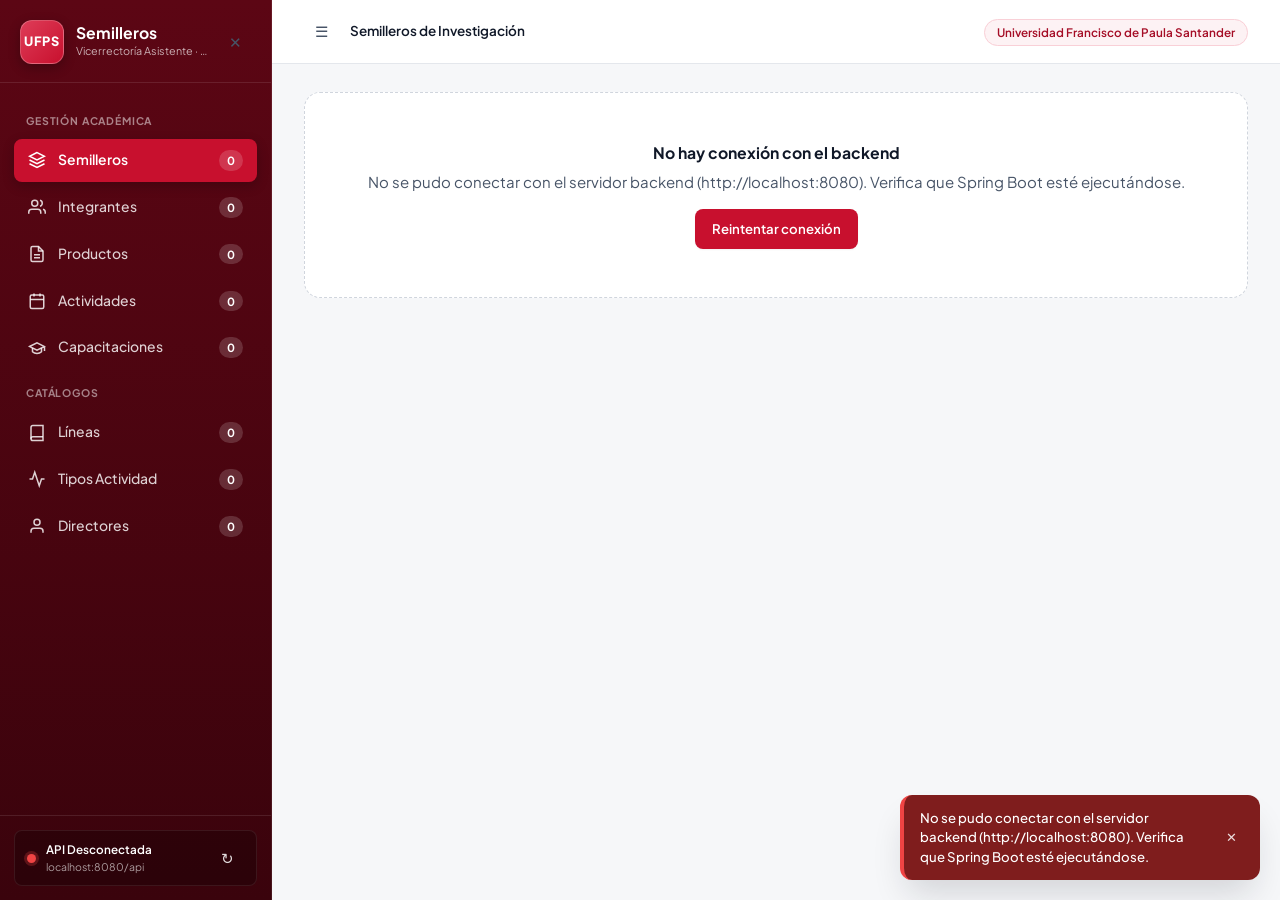
==== backend/src/main/resources/static/index.html @ df597738 "feat: add training management module with backend controllers and frontend views" ====
<!DOCTYPE html>
<html lang="es">
<head>
  <meta charset="UTF-8" />
  <meta name="viewport" content="width=device-width, initial-scale=1.0" />
  <title>Semilleros de Investigación · UFPS Cúcuta</title>
  <link rel="preconnect" href="https://fonts.googleapis.com" />
  <link rel="preconnect" href="https://fonts.gstatic.com" crossorigin />
  <link href="https://fonts.googleapis.com/css2?family=Plus+Jakarta+Sans:wght@400;500;600;700;800&display=swap" rel="stylesheet" />
  <link rel="stylesheet" href="css/tokens.css" />
  <link rel="stylesheet" href="css/base.css" />
  <link rel="stylesheet" href="css/components.css" />
</head>
<body>
  <div class="app-shell">
    <!-- Sidebar Institucional UFPS -->
    <aside class="sidebar" id="sidebar" aria-label="Navegación principal">
      <div class="sidebar__brand">
        <div class="brand-emblem" aria-hidden="true">UFPS</div>
        <div class="brand-text">
          <span class="brand-title">Semilleros</span>
          <span class="brand-subtitle">Vicerrectoría Asistente · Cúcuta</span>
        </div>
        <button class="icon-btn sidebar__close" id="sidebarCloseBtn" aria-label="Cerrar menú">
          ✕
        </button>
      </div>

      <nav class="sidebar__nav">
        <span class="nav-section-label">Gestión Académica</span>
        <a href="#/semilleros" class="nav-link" data-route="semilleros">
          <svg class="nav-icon" viewBox="0 0 24 24" fill="none" stroke="currentColor" stroke-width="2">
            <path d="M12 2L2 7l10 5 10-5-10-5z" />
            <path d="M2 17l10 5 10-5" />
            <path d="M2 12l10 5 10-5" />
          </svg>
          <span>Semilleros</span>
          <span class="nav-badge" id="navCountSemilleros">0</span>
        </a>
        <a href="#/integrantes" class="nav-link" data-route="integrantes">
          <svg class="nav-icon" viewBox="0 0 24 24" fill="none" stroke="currentColor" stroke-width="2">
            <path d="M17 21v-2a4 4 0 0 0-4-4H5a4 4 0 0 0-4 4v2" />
            <circle cx="9" cy="7" r="4" />
            <path d="M23 21v-2a4 4 0 0 0-3-3.87" />
            <path d="M16 3.13a4 4 0 0 1 0 7.75" />
          </svg>
          <span>Integrantes</span>
          <span class="nav-badge" id="navCountIntegrantes">0</span>
        </a>
        <a href="#/productos" class="nav-link" data-route="productos">
          <svg class="nav-icon" viewBox="0 0 24 24" fill="none" stroke="currentColor" stroke-width="2">
            <path d="M14 2H6a2 2 0 0 0-2 2v16a2 2 0 0 0 2 2h12a2 2 0 0 0 2-2V8z" />
            <polyline points="14 2 14 8 20 8" />
            <line x1="16" y1="13" x2="8" y2="13" />
            <line x1="16" y1="17" x2="8" y2="17" />
          </svg>
          <span>Productos</span>
          <span class="nav-badge" id="navCountProductos">0</span>
        </a>
        <a href="#/actividades" class="nav-link" data-route="actividades">
          <svg class="nav-icon" viewBox="0 0 24 24" fill="none" stroke="currentColor" stroke-width="2">
            <rect x="3" y="4" width="18" height="18" rx="2" ry="2" />
            <line x1="16" y1="2" x2="16" y2="6" />
            <line x1="8" y1="2" x2="8" y2="6" />
            <line x1="3" y1="10" x2="21" y2="10" />
          </svg>
          <span>Actividades</span>
          <span class="nav-badge" id="navCountActividades">0</span>
        </a>
        <a href="#/capacitaciones" class="nav-link" data-route="capacitaciones">
          <svg class="nav-icon" viewBox="0 0 24 24" fill="none" stroke="currentColor" stroke-width="2">
            <path d="M22 10v6M2 10l10-5 10 5-10 5z" />
            <path d="M6 12v5c3 3 9 3 12 0v-5" />
          </svg>
          <span>Capacitaciones</span>
          <span class="nav-badge" id="navCountCapacitaciones">0</span>
        </a>

        <span class="nav-section-label">Catálogos</span>
        <a href="#/lineas" class="nav-link" data-route="lineas">
          <svg class="nav-icon" viewBox="0 0 24 24" fill="none" stroke="currentColor" stroke-width="2">
            <path d="M4 19.5A2.5 2.5 0 0 1 6.5 17H20" />
            <path d="M6.5 2H20v20H6.5A2.5 2.5 0 0 1 4 19.5v-15A2.5 2.5 0 0 1 6.5 2z" />
          </svg>
          <span>Líneas</span>
          <span class="nav-badge" id="navCountLineas">0</span>
        </a>
        <a href="#/tipos-actividad" class="nav-link" data-route="tipos-actividad">
          <svg class="nav-icon" viewBox="0 0 24 24" fill="none" stroke="currentColor" stroke-width="2">
            <polyline points="22 12 18 12 15 21 9 3 6 12 2 12" />
          </svg>
          <span>Tipos Actividad</span>
          <span class="nav-badge" id="navCountTiposActividad">0</span>
        </a>
        <a href="#/directores" class="nav-link" data-route="directores">
          <svg class="nav-icon" viewBox="0 0 24 24" fill="none" stroke="currentColor" stroke-width="2">
            <path d="M20 21v-2a4 4 0 0 0-4-4H8a4 4 0 0 0-4 4v2" />
            <circle cx="12" cy="7" r="4" />
          </svg>
          <span>Directores</span>
          <span class="nav-badge" id="navCountDirectores">0</span>
        </a>
      </nav>

      <div class="sidebar__footer">
        <div class="api-status-card" id="apiStatusCard">
          <span class="status-dot" id="apiStatusDot"></span>
          <div class="api-status-info">
            <span class="api-status-label" id="apiStatusText">Conectando API...</span>
            <span class="api-status-url" id="apiStatusUrl">localhost:8080</span>
          </div>
          <button class="icon-btn icon-btn--light" id="refreshAllBtn" title="Sincronizar datos" aria-label="Sincronizar datos">
            ↻
          </button>
        </div>
      </div>
    </aside>

    <div class="sidebar-backdrop" id="sidebarBackdrop"></div>

    <!-- Contenido Principal -->
    <div class="main-wrapper">
      <header class="topbar">
        <div class="topbar__left">
          <button class="icon-btn mobile-menu-btn" id="mobileMenuBtn" aria-label="Abrir menú">
            ☰
          </button>
          <div class="breadcrumb" id="topbarBreadcrumb">
            <span class="breadcrumb__item is-active">Semilleros de Investigación</span>
          </div>
        </div>
        <div class="topbar__right">
          <span class="ufps-pill">Universidad Francisco de Paula Santander</span>
        </div>
      </header>

      <main class="main-content" id="appView" tabindex="-1">
        <div class="loading-state">
          <div class="spinner"></div>
          <p>Cargando sistema de semilleros...</p>
        </div>
      </main>
    </div>
  </div>

  <!-- Contenedores globales para Modales y Notificaciones -->
  <div id="modalRoot"></div>
  <div id="toastRoot" class="toast-container" aria-live="polite" aria-atomic="true"></div>

  <script type="module" src="js/app.js"></script>
</body>
</html>
---- backend/src/main/resources/static/css/tokens.css ----
:root {
  /* Paleta Institucional UFPS Cúcuta - Gama de Rojos */
  --ufps-red-50: #fdf2f4;
  --ufps-red-100: #fce7ea;
  --ufps-red-200: #f9d0d7;
  --ufps-red-300: #f3a8b5;
  --ufps-red-400: #eb768c;
  --ufps-red-500: #de3c58;
  --ufps-red-600: #c8102e; /* Rojo Institucional UFPS */
  --ufps-red-700: #a50d26;
  --ufps-red-800: #870c22;
  --ufps-red-900: #5c0614;
  --ufps-red-950: #3a030c;

  /* Neutros y Superficies */
  --bg-app: #f6f7f9;
  --bg-surface: #ffffff;
  --bg-subtle: #f1f3f5;
  --border-color: #e4e7ec;
  --border-strong: #d0d5dd;

  /* Tipografía */
  --text-primary: #101828;
  --text-secondary: #475467;
  --text-muted: #667085;
  --text-on-red: #ffffff;

  /* Estados Semánticos */
  --success-bg: #ecfdf3;
  --success-text: #027a48;
  --success-border: #abefc6;

  --warning-bg: #fffaeb;
  --warning-text: #b54708;
  --warning-border: #fedf89;

  --danger-bg: #fef3f2;
  --danger-text: #b42318;
  --danger-border: #fecdca;

  /* Sombras */
  --shadow-xs: 0 1px 2px rgba(16, 24, 40, 0.05);
  --shadow-sm: 0 1px 3px rgba(16, 24, 40, 0.08), 0 1px 2px rgba(16, 24, 40, 0.04);
  --shadow-md: 0 8px 20px -4px rgba(16, 24, 40, 0.08), 0 4px 8px -2px rgba(16, 24, 40, 0.03);
  --shadow-lg: 0 20px 35px -8px rgba(16, 24, 40, 0.16);
  --shadow-red: 0 8px 20px -4px rgba(200, 16, 46, 0.28);

  /* Radios y Dimensiones */
  --radius-sm: 8px;
  --radius-md: 12px;
  --radius-lg: 16px;
  --radius-full: 9999px;
  --sidebar-width: 272px;
  --topbar-height: 64px;

  /* Transiciones */
  --transition-fast: 150ms cubic-bezier(0.4, 0, 0.2, 1);
  --transition-base: 220ms cubic-bezier(0.4, 0, 0.2, 1);
}
---- backend/src/main/resources/static/css/base.css ----
*,
*::before,
*::after {
  box-sizing: border-box;
}

html,
body {
  margin: 0;
  padding: 0;
  height: 100%;
  font-family: 'Plus Jakarta Sans', -apple-system, BlinkMacSystemFont, 'Segoe UI', Roboto, sans-serif;
  font-size: 15px;
  line-height: 1.5;
  color: var(--text-primary);
  background-color: var(--bg-app);
  -webkit-font-smoothing: antialiased;
}

a {
  color: inherit;
  text-decoration: none;
}

button,
input,
select,
textarea {
  font: inherit;
  color: inherit;
}

button {
  cursor: pointer;
}

h1, h2, h3, h4, p {
  margin: 0;
}

/* Layout Principal */
.app-shell {
  display: flex;
  min-height: 100vh;
}

.main-wrapper {
  flex: 1;
  min-width: 0;
  margin-left: var(--sidebar-width);
  display: flex;
  flex-direction: column;
}

.main-content {
  flex: 1;
  padding: 28px 32px 48px;
  max-width: 1360px;
  width: 100%;
  margin: 0 auto;
}

/* Utilidades */
.sr-only {
  position: absolute;
  width: 1px;
  height: 1px;
  padding: 0;
  margin: -1px;
  overflow: hidden;
  clip: rect(0, 0, 0, 0);
  border: 0;
}

.text-muted {
  color: var(--text-muted);
}

.text-sm {
  font-size: 0.867rem;
}

.mt-1 { margin-top: 8px; }
.mt-2 { margin-top: 16px; }
.mt-3 { margin-top: 24px; }

@media (max-width: 960px) {
  .main-wrapper {
    margin-left: 0;
  }

  .main-content {
    padding: 20px 16px 40px;
  }
}
---- backend/src/main/resources/static/css/components.css ----
/* ==========================================================================
   Sidebar Institucional UFPS
   ========================================================================== */
.sidebar {
  position: fixed;
  inset: 0 auto 0 0;
  width: var(--sidebar-width);
  background: linear-gradient(180deg, var(--ufps-red-900) 0%, var(--ufps-red-950) 100%);
  color: var(--text-on-red);
  display: flex;
  flex-direction: column;
  z-index: 40;
  border-right: 1px solid rgba(255, 255, 255, 0.08);
  transition: transform var(--transition-base);
}

.sidebar__brand {
  display: flex;
  align-items: center;
  gap: 12px;
  padding: 20px 20px 18px;
  border-bottom: 1px solid rgba(255, 255, 255, 0.1);
}

.brand-emblem {
  width: 44px;
  height: 44px;
  border-radius: var(--radius-md);
  background: linear-gradient(135deg, var(--ufps-red-500), var(--ufps-red-600));
  display: grid;
  place-items: center;
  font-weight: 800;
  font-size: 0.85rem;
  letter-spacing: 0.06em;
  box-shadow: 0 4px 12px rgba(0, 0, 0, 0.28);
  border: 1px solid rgba(255, 255, 255, 0.25);
  flex-shrink: 0;
}

.brand-text {
  display: flex;
  flex-direction: column;
  min-width: 0;
}

.brand-title {
  font-weight: 700;
  font-size: 1.05rem;
  line-height: 1.2;
}

.brand-subtitle {
  font-size: 0.72rem;
  color: rgba(255, 255, 255, 0.68);
  white-space: nowrap;
  overflow: hidden;
  text-overflow: ellipsis;
}

.sidebar__close {
  display: none;
  margin-left: auto;
  color: #fff;
}

.sidebar__nav {
  flex: 1;
  padding: 18px 14px;
  display: flex;
  flex-direction: column;
  gap: 4px;
  overflow-y: auto;
}

.nav-section-label {
  font-size: 0.7rem;
  font-weight: 700;
  text-transform: uppercase;
  letter-spacing: 0.08em;
  color: rgba(255, 255, 255, 0.5);
  padding: 12px 12px 6px;
}

.nav-link {
  display: flex;
  align-items: center;
  gap: 12px;
  padding: 11px 14px;
  border-radius: var(--radius-sm);
  font-weight: 500;
  font-size: 0.93rem;
  color: rgba(255, 255, 255, 0.82);
  transition: background-color var(--transition-fast), color var(--transition-fast);
}

.nav-link:hover {
  background: rgba(255, 255, 255, 0.1);
  color: #ffffff;
}

.nav-link.is-active {
  background: var(--ufps-red-600);
  color: #ffffff;
  font-weight: 600;
  box-shadow: 0 4px 12px rgba(0, 0, 0, 0.22);
}

.nav-icon {
  width: 18px;
  height: 18px;
  flex-shrink: 0;
}

.nav-badge {
  margin-left: auto;
  background: rgba(255, 255, 255, 0.16);
  color: #ffffff;
  font-size: 0.75rem;
  font-weight: 700;
  padding: 2px 8px;
  border-radius: var(--radius-full);
}

.sidebar__footer {
  padding: 14px;
  border-top: 1px solid rgba(255, 255, 255, 0.1);
}

.api-status-card {
  display: flex;
  align-items: center;
  gap: 10px;
  padding: 10px 12px;
  border-radius: var(--radius-sm);
  background: rgba(0, 0, 0, 0.24);
  border: 1px solid rgba(255, 255, 255, 0.08);
}

.status-dot {
  width: 9px;
  height: 9px;
  border-radius: 50%;
  background: #f59e0b;
  flex-shrink: 0;
}

.status-dot.is-online {
  background: #22c55e;
  box-shadow: 0 0 0 3px rgba(34, 197, 94, 0.22);
}

.status-dot.is-offline {
  background: #ef4444;
  box-shadow: 0 0 0 3px rgba(239, 68, 68, 0.25);
}

.api-status-info {
  display: flex;
  flex-direction: column;
  min-width: 0;
  flex: 1;
}

.api-status-label {
  font-size: 0.78rem;
  font-weight: 600;
}

.api-status-url {
  font-size: 0.7rem;
  color: rgba(255, 255, 255, 0.6);
}

.sidebar-backdrop {
  display: none;
  position: fixed;
  inset: 0;
  background: rgba(16, 24, 40, 0.5);
  z-index: 35;
}

/* ==========================================================================
   Topbar & Breadcrumb
   ========================================================================== */
.topbar {
  position: sticky;
  top: 0;
  height: var(--topbar-height);
  background: rgba(255, 255, 255, 0.92);
  backdrop-filter: blur(10px);
  border-bottom: 1px solid var(--border-color);
  padding: 0 32px;
  display: flex;
  align-items: center;
  justify-content: space-between;
  gap: 16px;
  z-index: 20;
}

.topbar__left {
  display: flex;
  align-items: center;
  gap: 12px;
  min-width: 0;
}

.mobile-menu-btn {
  display: none;
}

.breadcrumb {
  display: flex;
  align-items: center;
  gap: 8px;
  font-size: 0.9rem;
  color: var(--text-muted);
  overflow: hidden;
  white-space: nowrap;
}

.breadcrumb__link {
  color: var(--text-secondary);
  font-weight: 500;
}

.breadcrumb__link:hover {
  color: var(--ufps-red-600);
}

.breadcrumb__sep {
  color: var(--border-strong);
}

.breadcrumb__item.is-active {
  color: var(--text-primary);
  font-weight: 600;
  overflow: hidden;
  text-overflow: ellipsis;
}

.ufps-pill {
  font-size: 0.78rem;
  font-weight: 600;
  color: var(--ufps-red-700);
  background: var(--ufps-red-50);
  border: 1px solid var(--ufps-red-200);
  padding: 5px 12px;
  border-radius: var(--radius-full);
  white-space: nowrap;
}

/* ==========================================================================
   Headers de Vista, KPIs y Filtros
   ========================================================================== */
.page-header {
  display: flex;
  flex-wrap: wrap;
  align-items: flex-end;
  justify-content: space-between;
  gap: 16px;
  margin-bottom: 24px;
}

.page-title {
  font-size: 1.65rem;
  font-weight: 800;
  letter-spacing: -0.02em;
  color: var(--text-primary);
}

.page-subtitle {
  margin-top: 4px;
  color: var(--text-secondary);
  font-size: 0.95rem;
}

.page-actions {
  display: flex;
  flex-wrap: wrap;
  gap: 10px;
}

.kpi-grid {
  display: grid;
  grid-template-columns: repeat(auto-fit, minmax(210px, 1fr));
  gap: 16px;
  margin-bottom: 24px;
}

.kpi-card {
  background: var(--bg-surface);
  border: 1px solid var(--border-color);
  border-radius: var(--radius-md);
  padding: 18px 20px;
  box-shadow: var(--shadow-xs);
  display: flex;
  flex-direction: column;
  gap: 6px;
  position: relative;
  overflow: hidden;
}

.kpi-card::before {
  content: '';
  position: absolute;
  top: 0;
  left: 0;
  width: 4px;
  height: 100%;
  background: var(--ufps-red-600);
}

.kpi-label {
  font-size: 0.8rem;
  font-weight: 600;
  color: var(--text-muted);
  text-transform: uppercase;
  letter-spacing: 0.04em;
}

.kpi-value {
  font-size: 1.85rem;
  font-weight: 800;
  color: var(--text-primary);
  line-height: 1.1;
}

.kpi-hint {
  font-size: 0.8rem;
  color: var(--text-secondary);
}

.kpi-card.is-clickable {
  cursor: pointer;
  transition: transform var(--transition-fast), box-shadow var(--transition-fast), border-color var(--transition-fast);
}

.kpi-card.is-clickable:hover {
  transform: translateY(-2px);
  box-shadow: var(--shadow-md);
  border-color: var(--ufps-red-200);
}

.kpi-card.is-clickable:focus-visible {
  outline: 2px solid var(--ufps-red-600);
  outline-offset: 2px;
}

.kpi-card.is-active {
  border-color: var(--ufps-red-500);
  background: var(--bg-surface);
  box-shadow: 0 0 0 1px var(--ufps-red-500);
}

.toolbar {
  background: var(--bg-surface);
  border: 1px solid var(--border-color);
  border-radius: var(--radius-md);
  padding: 14px 16px;
  margin-bottom: 22px;
  display: flex;
  flex-wrap: wrap;
  gap: 12px;
  align-items: center;
  box-shadow: var(--shadow-xs);
}

.search-box {
  position: relative;
  flex: 1 1 260px;
}

.search-box__icon {
  position: absolute;
  left: 12px;
  top: 50%;
  transform: translateY(-50%);
  color: var(--text-muted);
  pointer-events: none;
}

.search-box__input {
  width: 100%;
  padding: 9px 12px 9px 36px;
  border: 1px solid var(--border-strong);
  border-radius: var(--radius-sm);
  background: var(--bg-surface);
  font-size: 0.9rem;
  transition: border-color var(--transition-fast), box-shadow var(--transition-fast);
}

.search-box__input:focus {
  outline: none;
  border-color: var(--ufps-red-600);
  box-shadow: 0 0 0 3px var(--ufps-red-100);
}

.filter-select {
  padding: 9px 12px;
  border: 1px solid var(--border-strong);
  border-radius: var(--radius-sm);
  background: var(--bg-surface);
  font-size: 0.88rem;
  min-width: 190px;
}

.filter-select:focus {
  outline: none;
  border-color: var(--ufps-red-600);
  box-shadow: 0 0 0 3px var(--ufps-red-100);
}

/* ==========================================================================
   Botones
   ========================================================================== */
.btn {
  display: inline-flex;
  align-items: center;
  justify-content: center;
  gap: 8px;
  padding: 9px 16px;
  border-radius: var(--radius-sm);
  font-weight: 600;
  font-size: 0.88rem;
  border: 1px solid transparent;
  transition: all var(--transition-fast);
  white-space: nowrap;
}

.btn--primary {
  background: var(--ufps-red-600);
  color: #ffffff;
  box-shadow: var(--shadow-xs);
}

.btn--primary:hover {
  background: var(--ufps-red-700);
  box-shadow: var(--shadow-red);
}

.btn--secondary {
  background: var(--bg-surface);
  color: var(--text-primary);
  border-color: var(--border-strong);
}

.btn--secondary:hover {
  background: var(--bg-subtle);
}

.btn--soft-red {
  background: var(--ufps-red-50);
  color: var(--ufps-red-700);
  border-color: var(--ufps-red-200);
}

.btn--soft-red:hover {
  background: var(--ufps-red-100);
}

.btn--danger {
  background: var(--danger-bg);
  color: var(--danger-text);
  border-color: var(--danger-border);
}

.btn--danger:hover {
  background: #fee4e2;
}

.btn--sm {
  padding: 6px 11px;
  font-size: 0.8rem;
}

.btn:disabled {
  opacity: 0.6;
  cursor: not-allowed;
}

.icon-btn {
  width: 34px;
  height: 34px;
  border-radius: var(--radius-sm);
  border: 1px solid transparent;
  background: transparent;
  display: inline-grid;
  place-items: center;
  color: var(--text-secondary);
  transition: background-color var(--transition-fast), color var(--transition-fast);
}

.icon-btn:hover {
  background: var(--bg-subtle);
  color: var(--text-primary);
}

.icon-btn--light {
  color: rgba(255, 255, 255, 0.85);
}

.icon-btn--light:hover {
  background: rgba(255, 255, 255, 0.14);
  color: #ffffff;
}

/* ==========================================================================
   Tarjetas de Semilleros
   ========================================================================== */
.cards-grid {
  display: grid;
  grid-template-columns: repeat(auto-fill, minmax(340px, 1fr));
  gap: 20px;
}

.semillero-card {
  background: var(--bg-surface);
  border: 1px solid var(--border-color);
  border-radius: var(--radius-lg);
  padding: 20px;
  box-shadow: var(--shadow-sm);
  display: flex;
  flex-direction: column;
  gap: 14px;
  transition: transform var(--transition-fast), box-shadow var(--transition-fast), border-color var(--transition-fast);
}

.semillero-card:hover {
  transform: translateY(-2px);
  box-shadow: var(--shadow-md);
  border-color: var(--ufps-red-200);
}

.semillero-card__header {
  display: flex;
  align-items: flex-start;
  justify-content: space-between;
  gap: 12px;
}

.sigla-badge {
  display: inline-flex;
  align-items: center;
  padding: 4px 10px;
  border-radius: var(--radius-sm);
  background: var(--ufps-red-600);
  color: #ffffff;
  font-weight: 800;
  font-size: 0.78rem;
  letter-spacing: 0.05em;
}

.semillero-card__title {
  font-size: 1.08rem;
  font-weight: 700;
  color: var(--text-primary);
  line-height: 1.3;
  cursor: pointer;
}

.semillero-card__title:hover {
  color: var(--ufps-red-600);
}

.semillero-card__group {
  font-size: 0.84rem;
  color: var(--text-secondary);
  font-weight: 500;
}

.semillero-card__meta {
  display: flex;
  flex-direction: column;
  gap: 6px;
  padding: 12px;
  border-radius: var(--radius-sm);
  background: var(--bg-app);
  font-size: 0.84rem;
}

.meta-row {
  display: flex;
  justify-content: space-between;
  gap: 8px;
}

.meta-row__label {
  color: var(--text-muted);
}

.meta-row__value {
  font-weight: 600;
  color: var(--text-primary);
  text-align: right;
}

.tags-wrap {
  display: flex;
  flex-wrap: wrap;
  gap: 6px;
}

.tag {
  display: inline-flex;
  align-items: center;
  gap: 6px;
  padding: 4px 10px;
  border-radius: var(--radius-full);
  font-size: 0.76rem;
  font-weight: 600;
  background: var(--ufps-red-50);
  color: var(--ufps-red-800);
  border: 1px solid var(--ufps-red-200);
}

.tag__remove {
  border: none;
  background: transparent;
  color: var(--ufps-red-700);
  font-weight: 700;
  padding: 0 2px;
  line-height: 1;
}

.tag__remove:hover {
  color: var(--ufps-red-900);
}

.semillero-card__footer {
  margin-top: auto;
  padding-top: 12px;
  border-top: 1px solid var(--border-color);
  display: flex;
  align-items: center;
  justify-content: space-between;
  gap: 8px;
}

.card-actions {
  display: flex;
  gap: 6px;
}

.card-divider {
  border: 0;
  border-top: 1px solid var(--border-color);
  margin: 0;
}

.view-toggle {
  display: inline-flex;
  align-items: center;
  background: var(--bg-surface);
  border: 1px solid var(--border-color);
  border-radius: var(--radius-sm);
  padding: 3px;
  gap: 3px;
}

.view-toggle__btn {
  border: 0;
  background: transparent;
  color: var(--text-secondary);
  font-family: inherit;
  font-size: 0.82rem;
  font-weight: 600;
  padding: 6px 12px;
  border-radius: calc(var(--radius-sm) - 2px);
  cursor: pointer;
  transition: background var(--transition-fast), color var(--transition-fast);
}

.view-toggle__btn:hover {
  color: var(--text-primary);
}

.view-toggle__btn.is-active {
  background: var(--ufps-red-600);
  color: #ffffff;
}

/* ==========================================================================
   Vista Detalle de Semillero
   ========================================================================== */
.hero-banner {
  background: linear-gradient(125deg, var(--ufps-red-700) 0%, var(--ufps-red-900) 100%);
  color: #ffffff;
  border-radius: var(--radius-lg);
  padding: 26px 28px;
  box-shadow: var(--shadow-red);
  margin-bottom: 24px;
  display: flex;
  flex-wrap: wrap;
  justify-content: space-between;
  gap: 20px;
}

.hero-banner__sigla {
  display: inline-block;
  padding: 4px 12px;
  border-radius: var(--radius-full);
  background: rgba(255, 255, 255, 0.18);
  border: 1px solid rgba(255, 255, 255, 0.25);
  font-size: 0.78rem;
  font-weight: 700;
  letter-spacing: 0.06em;
  margin-bottom: 10px;
}

.hero-banner__title {
  font-size: 1.7rem;
  font-weight: 800;
  line-height: 1.2;
}

.hero-banner__subtitle {
  margin-top: 6px;
  color: rgba(255, 255, 255, 0.85);
  font-size: 0.95rem;
}

.hero-banner__actions {
  display: flex;
  align-items: flex-start;
  gap: 10px;
  flex-wrap: wrap;
}

.btn--white-outline {
  background: rgba(255, 255, 255, 0.12);
  color: #ffffff;
  border: 1px solid rgba(255, 255, 255, 0.3);
}

.btn--white-outline:hover {
  background: rgba(255, 255, 255, 0.22);
}

.detail-grid {
  display: grid;
  grid-template-columns: repeat(12, 1fr);
  gap: 20px;
  margin-bottom: 24px;
}

.panel {
  background: var(--bg-surface);
  border: 1px solid var(--border-color);
  border-radius: var(--radius-md);
  padding: 20px;
  box-shadow: var(--shadow-xs);
}

.panel--span-7 { grid-column: span 7; }
.panel--span-5 { grid-column: span 5; }
.panel--span-12 { grid-column: span 12; }

.panel__header {
  display: flex;
  align-items: center;
  justify-content: space-between;
  gap: 12px;
  margin-bottom: 16px;
}

.panel__title {
  font-size: 1.05rem;
  font-weight: 700;
  color: var(--text-primary);
}

.info-blocks {
  display: grid;
  gap: 14px;
}

.info-block {
  padding: 12px 14px;
  border-radius: var(--radius-sm);
  background: var(--bg-app);
  border-left: 3px solid var(--ufps-red-600);
}

.info-block__label {
  font-size: 0.75rem;
  font-weight: 700;
  text-transform: uppercase;
  letter-spacing: 0.05em;
  color: var(--ufps-red-700);
  margin-bottom: 4px;
}

.info-block__text {
  font-size: 0.9rem;
  color: var(--text-secondary);
}

.inline-add-form {
  display: flex;
  gap: 8px;
  margin-top: 14px;
  padding-top: 14px;
  border-top: 1px solid var(--border-color);
}

.inline-add-form select {
  flex: 1;
  min-width: 0;
}

/* ==========================================================================
   Tablas Modernas
   ========================================================================== */
.table-card {
  background: var(--bg-surface);
  border: 1px solid var(--border-color);
  border-radius: var(--radius-md);
  box-shadow: var(--shadow-xs);
  overflow: hidden;
}

.table-responsive {
  overflow-x: auto;
}

.data-table {
  width: 100%;
  border-collapse: collapse;
  text-align: left;
}

.data-table th {
  padding: 13px 16px;
  font-size: 0.76rem;
  font-weight: 700;
  text-transform: uppercase;
  letter-spacing: 0.05em;
  color: var(--text-muted);
  background: var(--bg-app);
  border-bottom: 1px solid var(--border-color);
  white-space: nowrap;
}

.data-table td {
  padding: 14px 16px;
  border-bottom: 1px solid var(--border-color);
  font-size: 0.9rem;
  vertical-align: middle;
}

.data-table tbody tr:last-child td {
  border-bottom: none;
}

.data-table tbody tr:hover {
  background: var(--ufps-red-50);
}

.person-cell {
  display: flex;
  align-items: center;
  gap: 12px;
}

.avatar {
  width: 36px;
  height: 36px;
  border-radius: 50%;
  background: var(--ufps-red-100);
  color: var(--ufps-red-700);
  font-weight: 700;
  font-size: 0.82rem;
  display: grid;
  place-items: center;
  flex-shrink: 0;
}

.avatar--leader {
  background: var(--ufps-red-600);
  color: #ffffff;
}

.badge {
  display: inline-flex;
  align-items: center;
  gap: 5px;
  padding: 3px 10px;
  border-radius: var(--radius-full);
  font-size: 0.76rem;
  font-weight: 600;
}

.badge--leader {
  background: var(--ufps-red-100);
  color: var(--ufps-red-800);
  border: 1px solid var(--ufps-red-200);
}

.badge--member {
  background: var(--bg-subtle);
  color: var(--text-secondary);
}

.semillero-link-btn {
  display: inline-flex;
  align-items: center;
  gap: 6px;
  padding: 4px 10px;
  border-radius: var(--radius-sm);
  border: 1px solid var(--ufps-red-200);
  background: var(--ufps-red-50);
  color: var(--ufps-red-700);
  font-size: 0.82rem;
  font-weight: 600;
  transition: all var(--transition-fast);
}

.semillero-link-btn:hover {
  background: var(--ufps-red-600);
  color: #ffffff;
  border-color: var(--ufps-red-600);
}

/* ==========================================================================
   Tabs (Catálogos)
   ========================================================================== */
.tabs {
  display: inline-flex;
  background: var(--bg-surface);
  border: 1px solid var(--border-color);
  border-radius: var(--radius-sm);
  padding: 4px;
  gap: 4px;
  margin-bottom: 20px;
}

.tab-btn {
  border: none;
  background: transparent;
  padding: 8px 16px;
  border-radius: 6px;
  font-weight: 600;
  font-size: 0.88rem;
  color: var(--text-secondary);
}

.tab-btn.is-active {
  background: var(--ufps-red-600);
  color: #ffffff;
}

/* ==========================================================================
   Modales y Formularios
   ========================================================================== */
.modal-backdrop {
  position: fixed;
  inset: 0;
  background: rgba(16, 24, 40, 0.58);
  backdrop-filter: blur(3px);
  display: grid;
  place-items: center;
  padding: 16px;
  z-index: 60;
  animation: fadeIn 160ms ease-out;
}

.modal {
  width: 100%;
  max-width: 600px;
  max-height: 90vh;
  background: var(--bg-surface);
  border-radius: var(--radius-lg);
  box-shadow: var(--shadow-lg);
  display: flex;
  flex-direction: column;
  overflow: hidden;
  animation: slideUp 180ms ease-out;
}

.modal--sm {
  max-width: 440px;
}

.modal__header {
  padding: 18px 22px;
  border-bottom: 1px solid var(--border-color);
  display: flex;
  align-items: center;
  justify-content: space-between;
  gap: 12px;
}

.modal__title {
  font-size: 1.12rem;
  font-weight: 700;
}

.modal__body {
  padding: 20px 22px;
  overflow-y: auto;
}

.modal__footer {
  padding: 14px 22px;
  border-top: 1px solid var(--border-color);
  background: var(--bg-app);
  display: flex;
  justify-content: flex-end;
  gap: 10px;
}

.form-grid {
  display: grid;
  grid-template-columns: repeat(2, 1fr);
  gap: 14px;
}

.form-field {
  display: flex;
  flex-direction: column;
  gap: 6px;
}

.form-field--full {
  grid-column: 1 / -1;
}

.form-label {
  font-size: 0.84rem;
  font-weight: 600;
  color: var(--text-primary);
}

.form-control {
  width: 100%;
  padding: 9px 12px;
  border: 1px solid var(--border-strong);
  border-radius: var(--radius-sm);
  font-size: 0.9rem;
  background: var(--bg-surface);
}

.form-control:focus {
  outline: none;
  border-color: var(--ufps-red-600);
  box-shadow: 0 0 0 3px var(--ufps-red-100);
}

textarea.form-control {
  resize: vertical;
  min-height: 76px;
}

.checkbox-row {
  display: flex;
  align-items: center;
  gap: 10px;
  padding: 10px 12px;
  border: 1px solid var(--border-color);
  border-radius: var(--radius-sm);
  background: var(--bg-app);
  cursor: pointer;
}

.checkbox-grid {
  display: grid;
  grid-template-columns: repeat(auto-fill, minmax(220px, 1fr));
  gap: 8px;
  max-height: 165px;
  overflow-y: auto;
  padding: 8px;
  border: 1px solid var(--border-color);
  border-radius: var(--radius-sm);
}

.checkbox-chip {
  display: flex;
  align-items: center;
  gap: 8px;
  font-size: 0.84rem;
  padding: 6px 8px;
  border-radius: 6px;
  cursor: pointer;
}

.checkbox-chip:hover {
  background: var(--ufps-red-50);
}

.form-error {
  margin-top: 12px;
  padding: 10px 12px;
  border-radius: var(--radius-sm);
  background: var(--danger-bg);
  color: var(--danger-text);
  border: 1px solid var(--danger-border);
  font-size: 0.85rem;
}

/* ==========================================================================
   Toasts & Estados Vacíos / Carga
   ========================================================================== */
.toast-container {
  position: fixed;
  right: 20px;
  bottom: 20px;
  display: flex;
  flex-direction: column;
  gap: 10px;
  z-index: 80;
  max-width: 360px;
}

.toast {
  padding: 13px 16px;
  border-radius: var(--radius-md);
  background: var(--text-primary);
  color: #ffffff;
  font-size: 0.88rem;
  font-weight: 500;
  box-shadow: var(--shadow-lg);
  display: flex;
  align-items: center;
  justify-content: space-between;
  gap: 12px;
  border-left: 4px solid var(--ufps-red-500);
  animation: slideUp 180ms ease-out;
}

.toast--success { border-left-color: #22c55e; }
.toast--error { border-left-color: #ef4444; background: #7f1d1d; }

.loading-state,
.empty-state {
  background: var(--bg-surface);
  border: 1px dashed var(--border-strong);
  border-radius: var(--radius-lg);
  padding: 48px 24px;
  text-align: center;
  color: var(--text-secondary);
}

.empty-state__title {
  font-size: 1.05rem;
  font-weight: 700;
  color: var(--text-primary);
  margin-bottom: 6px;
}

.spinner {
  width: 34px;
  height: 34px;
  border: 3px solid var(--ufps-red-100);
  border-top-color: var(--ufps-red-600);
  border-radius: 50%;
  margin: 0 auto 14px;
  animation: spin 0.75s linear infinite;
}

@keyframes spin {
  to { transform: rotate(360deg); }
}

@keyframes fadeIn {
  from { opacity: 0; }
  to { opacity: 1; }
}

@keyframes slideUp {
  from { opacity: 0; transform: translateY(10px); }
  to { opacity: 1; transform: translateY(0); }
}

/* ==========================================================================
   Responsive
   ========================================================================== */
@media (max-width: 960px) {
  .sidebar {
    transform: translateX(-100%);
  }

  .sidebar.is-open {
    transform: translateX(0);
  }

  .sidebar__close,
  .mobile-menu-btn {
    display: inline-grid;
  }

  .sidebar-backdrop.is-open {
    display: block;
  }

  .topbar {
    padding: 0 16px;
  }

  .panel--span-7,
  .panel--span-5 {
    grid-column: span 12;
  }
}

@media (max-width: 640px) {
  .ufps-pill {
    display: none;
  }

  .form-grid {
    grid-template-columns: 1fr;
  }

  .cards-grid {
    grid-template-columns: 1fr;
  }
}
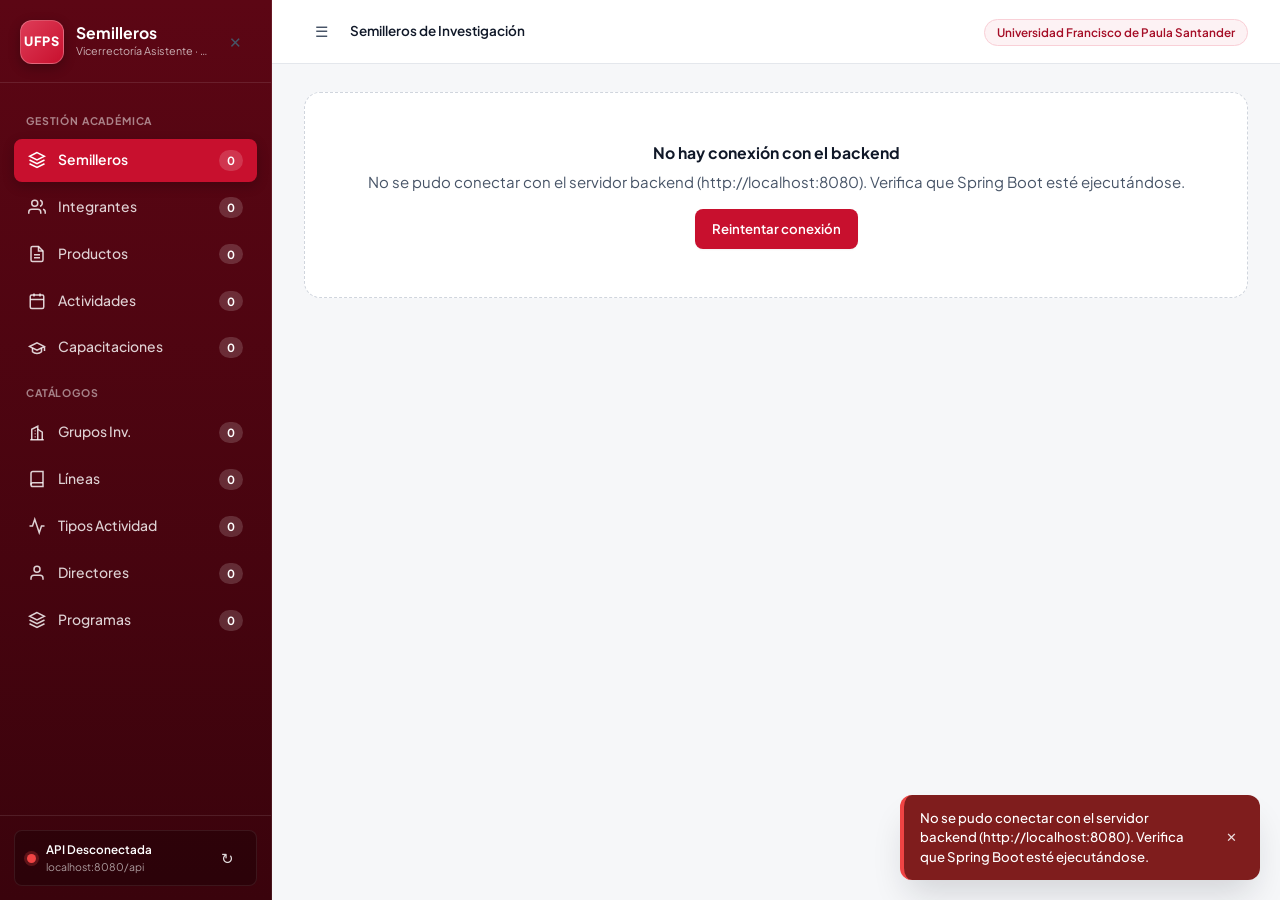
==== commit 3e980781: "feat: add semilleros management module with CRUD, photo upload, and frontend views" ====
--- a/backend/src/main/resources/static/index.html
+++ b/backend/src/main/resources/static/index.html
@@ -77,6 +77,18 @@
         </a>
 
         <span class="nav-section-label">Catálogos</span>
+        <a href="#/grupos-investigacion" class="nav-link" data-route="grupos-investigacion">
+          <svg class="nav-icon" viewBox="0 0 24 24" fill="none" stroke="currentColor" stroke-width="2">
+            <path d="M3 21h18" />
+            <path d="M5 21V7l8-4v18" />
+            <path d="M19 21V11l-6-4" />
+            <path d="M9 9h1" />
+            <path d="M9 13h1" />
+            <path d="M9 17h1" />
+          </svg>
+          <span>Grupos Inv.</span>
+          <span class="nav-badge" id="navCountGrupos">0</span>
+        </a>
         <a href="#/lineas" class="nav-link" data-route="lineas">
           <svg class="nav-icon" viewBox="0 0 24 24" fill="none" stroke="currentColor" stroke-width="2">
             <path d="M4 19.5A2.5 2.5 0 0 1 6.5 17H20" />
@@ -99,6 +111,15 @@
           </svg>
           <span>Directores</span>
           <span class="nav-badge" id="navCountDirectores">0</span>
+        </a>
+        <a href="#/programas" class="nav-link" data-route="programas">
+          <svg class="nav-icon" viewBox="0 0 24 24" fill="none" stroke="currentColor" stroke-width="2">
+            <path d="M12 2L2 7l10 5 10-5-10-5z" />
+            <path d="M2 17l10 5 10-5" />
+            <path d="M2 12l10 5 10-5" />
+          </svg>
+          <span>Programas</span>
+          <span class="nav-badge" id="navCountProgramas">0</span>
         </a>
       </nav>
 
--- a/backend/src/main/resources/static/css/components.css
+++ b/backend/src/main/resources/static/css/components.css
@@ -1216,3 +1216,74 @@
   }
 }
 
+/* =====================================================
+   Semillero Foto & Banner Styles
+   ===================================================== */
+.semillero-card__banner {
+  width: 100%;
+  height: 130px;
+  border-radius: var(--radius-md);
+  overflow: hidden;
+  background: var(--bg-app);
+  border: 1px solid var(--border-color);
+  cursor: pointer;
+  margin-bottom: 2px;
+}
+
+.semillero-card__banner-img {
+  width: 100%;
+  height: 100%;
+  object-fit: cover;
+  display: block;
+  transition: transform var(--transition-fast);
+}
+
+.semillero-card:hover .semillero-card__banner-img {
+  transform: scale(1.02);
+}
+
+.semillero-table-thumb {
+  width: 44px;
+  height: 44px;
+  border-radius: var(--radius-sm);
+  object-fit: cover;
+  border: 1px solid var(--border-color);
+  flex-shrink: 0;
+  background: var(--bg-surface);
+}
+
+.semillero-detail-emblem {
+  width: 88px;
+  height: 88px;
+  border-radius: var(--radius-md);
+  object-fit: cover;
+  border: 3px solid rgba(255, 255, 255, 0.95);
+  box-shadow: 0 4px 12px rgba(0, 0, 0, 0.15);
+  flex-shrink: 0;
+  background: var(--bg-surface);
+}
+
+.foto-upload-container {
+  display: flex;
+  align-items: center;
+  gap: 16px;
+  padding: 12px;
+  background: var(--bg-app);
+  border: 1px dashed var(--border-color);
+  border-radius: var(--radius-md);
+}
+
+.foto-upload-preview {
+  width: 72px;
+  height: 72px;
+  border-radius: var(--radius-sm);
+  border: 1px solid var(--border-color);
+  background: var(--bg-surface);
+  display: flex;
+  align-items: center;
+  justify-content: center;
+  overflow: hidden;
+  flex-shrink: 0;
+}
+
+
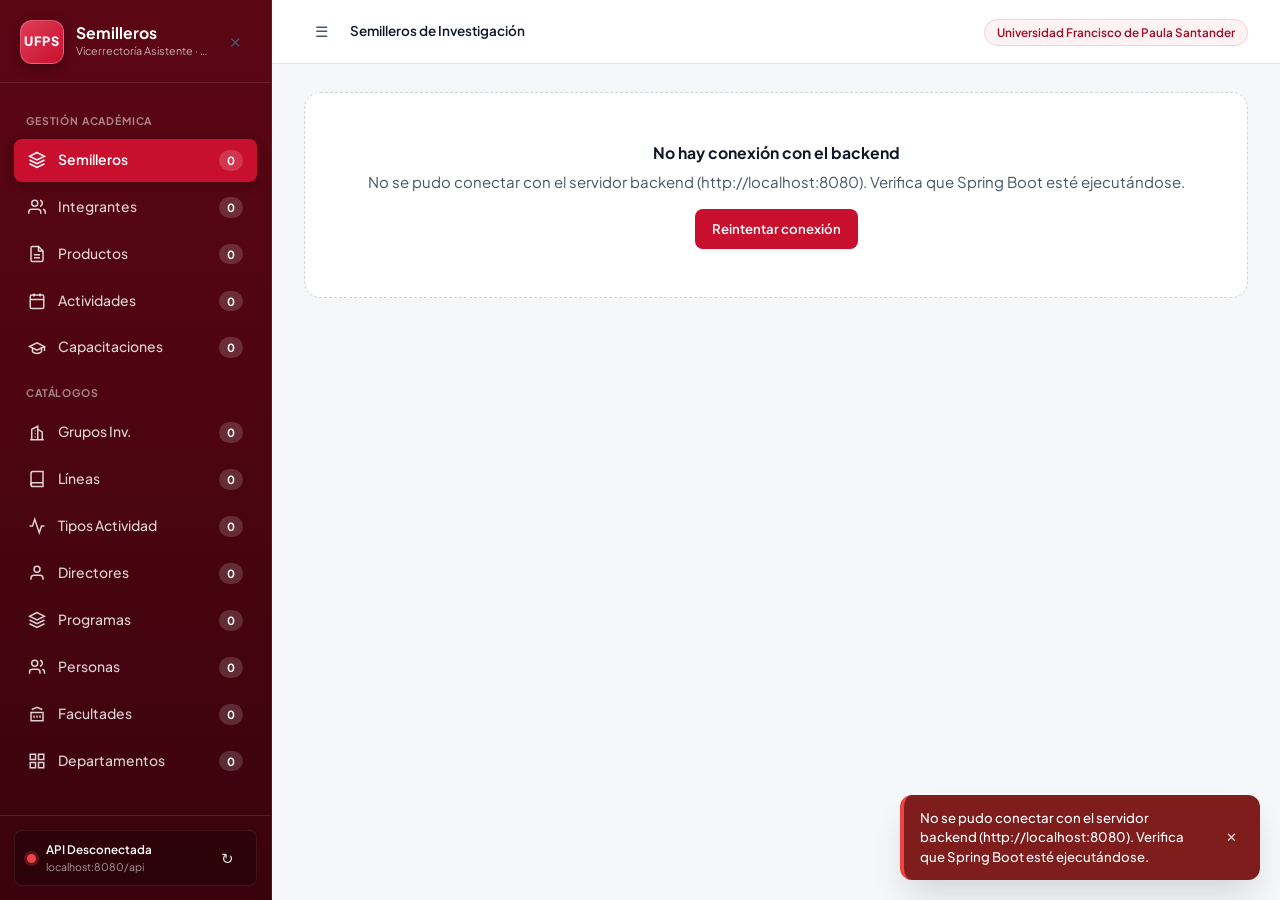
==== commit c9b0de49: "feat: initialize backend project and add frontend management interface for research groups" ====
--- a/backend/src/main/resources/static/index.html
+++ b/backend/src/main/resources/static/index.html
@@ -121,6 +121,33 @@
           <span>Programas</span>
           <span class="nav-badge" id="navCountProgramas">0</span>
         </a>
+        <a href="#/personas" class="nav-link" data-route="personas">
+          <svg class="nav-icon" viewBox="0 0 24 24" fill="none" stroke="currentColor" stroke-width="2">
+            <path d="M16 21v-2a4 4 0 0 0-4-4H6a4 4 0 0 0-4 4v2" />
+            <circle cx="9" cy="7" r="4" />
+            <path d="M22 21v-2a4 4 0 0 0-3-3.87" />
+            <path d="M16 3.13a4 4 0 0 1 0 7.75" />
+          </svg>
+          <span>Personas</span>
+          <span class="nav-badge" id="navCountPersonas">0</span>
+        </a>
+        <a href="#/facultades" class="nav-link" data-route="facultades">
+          <svg class="nav-icon" viewBox="0 0 24 24" fill="none" stroke="currentColor" stroke-width="2">
+            <path d="M3 21h18M3 10h18M5 6l7-3 7 3M4 10v11M20 10v11M8 14v3M12 14v3M16 14v3" />
+          </svg>
+          <span>Facultades</span>
+          <span class="nav-badge" id="navCountFacultades">0</span>
+        </a>
+        <a href="#/departamentos" class="nav-link" data-route="departamentos">
+          <svg class="nav-icon" viewBox="0 0 24 24" fill="none" stroke="currentColor" stroke-width="2">
+            <rect x="3" y="3" width="7" height="7" />
+            <rect x="14" y="3" width="7" height="7" />
+            <rect x="14" y="14" width="7" height="7" />
+            <rect x="3" y="14" width="7" height="7" />
+          </svg>
+          <span>Departamentos</span>
+          <span class="nav-badge" id="navCountDepartamentos">0</span>
+        </a>
       </nav>
 
       <div class="sidebar__footer">
--- a/backend/src/main/resources/static/css/components.css
+++ b/backend/src/main/resources/static/css/components.css
@@ -1216,6 +1216,181 @@
   }
 }
 
+/* =========================================================================
+   Componente de Búsqueda y Selección de Persona (Searchable Select)
+   ========================================================================= */
+.persona-select-wrapper {
+  position: relative;
+  width: 100%;
+}
+
+.persona-select-display {
+  display: flex;
+  align-items: center;
+  justify-content: space-between;
+  gap: 8px;
+  padding: 8px 12px;
+  border: 1px solid var(--border-color, #cbd5e1);
+  border-radius: var(--radius-sm, 6px);
+  background: var(--bg-card, #ffffff);
+  cursor: pointer;
+  min-height: 42px;
+  transition: border-color 0.15s ease, box-shadow 0.15s ease;
+}
+
+.persona-select-display:hover {
+  border-color: var(--color-primary, #aa1916);
+}
+
+.persona-select-display.is-open {
+  border-color: var(--color-primary, #aa1916);
+  box-shadow: 0 0 0 3px rgba(170, 25, 22, 0.12);
+}
+
+.persona-select-chip {
+  display: flex;
+  align-items: center;
+  gap: 8px;
+  flex: 1;
+  min-width: 0;
+}
+
+.persona-select-avatar {
+  width: 28px;
+  height: 28px;
+  border-radius: 50%;
+  background: #fee2e2;
+  color: #aa1916;
+  font-size: 0.75rem;
+  font-weight: 700;
+  display: flex;
+  align-items: center;
+  justify-content: center;
+  flex-shrink: 0;
+}
+
+.persona-select-info {
+  display: flex;
+  flex-direction: column;
+  min-width: 0;
+  line-height: 1.25;
+}
+
+.persona-select-name {
+  font-size: 0.875rem;
+  font-weight: 600;
+  color: #1e293b;
+  white-space: nowrap;
+  overflow: hidden;
+  text-overflow: ellipsis;
+}
+
+.persona-select-meta {
+  font-size: 0.75rem;
+  color: #64748b;
+  white-space: nowrap;
+  overflow: hidden;
+  text-overflow: ellipsis;
+}
+
+.persona-select-placeholder {
+  font-size: 0.875rem;
+  color: #94a3b8;
+}
+
+.persona-select-actions {
+  display: flex;
+  align-items: center;
+  gap: 4px;
+}
+
+.persona-select-clear-btn {
+  background: none;
+  border: none;
+  color: #94a3b8;
+  cursor: pointer;
+  padding: 2px 6px;
+  font-size: 1rem;
+  border-radius: 4px;
+  line-height: 1;
+}
+
+.persona-select-clear-btn:hover {
+  background: #f1f5f9;
+  color: #aa1916;
+}
+
+.persona-select-dropdown {
+  position: absolute;
+  top: calc(100% + 4px);
+  left: 0;
+  right: 0;
+  background: #ffffff;
+  border: 1px solid #cbd5e1;
+  border-radius: var(--radius-sm, 6px);
+  box-shadow: 0 10px 25px -5px rgba(0, 0, 0, 0.1), 0 8px 10px -6px rgba(0, 0, 0, 0.05);
+  z-index: 1050;
+  overflow: hidden;
+  display: none;
+}
+
+.persona-select-dropdown.is-open {
+  display: block;
+}
+
+.persona-select-search-box {
+  padding: 8px;
+  border-bottom: 1px solid #e2e8f0;
+  background: #f8fafc;
+}
+
+.persona-select-search-input {
+  width: 100%;
+  padding: 6px 10px;
+  font-size: 0.85rem;
+  border: 1px solid #cbd5e1;
+  border-radius: 4px;
+  outline: none;
+}
+
+.persona-select-search-input:focus {
+  border-color: #aa1916;
+  box-shadow: 0 0 0 2px rgba(170, 25, 22, 0.1);
+}
+
+.persona-select-list {
+  max-height: 220px;
+  overflow-y: auto;
+  padding: 4px 0;
+}
+
+.persona-select-item {
+  display: flex;
+  align-items: center;
+  gap: 10px;
+  padding: 8px 12px;
+  cursor: pointer;
+  transition: background-color 0.12s ease;
+}
+
+.persona-select-item:hover,
+.persona-select-item.is-highlighted {
+  background-color: #fef2f2;
+}
+
+.persona-select-item.is-selected {
+  background-color: #fee2e2;
+  font-weight: 600;
+}
+
+.persona-select-item--empty {
+  padding: 12px;
+  text-align: center;
+  font-size: 0.8125rem;
+  color: #64748b;
+  cursor: default;
+}
+
 /* =====================================================
    Semillero Foto & Banner Styles
    ===================================================== */
@@ -1286,4 +1461,3 @@
   flex-shrink: 0;
 }
 
-
